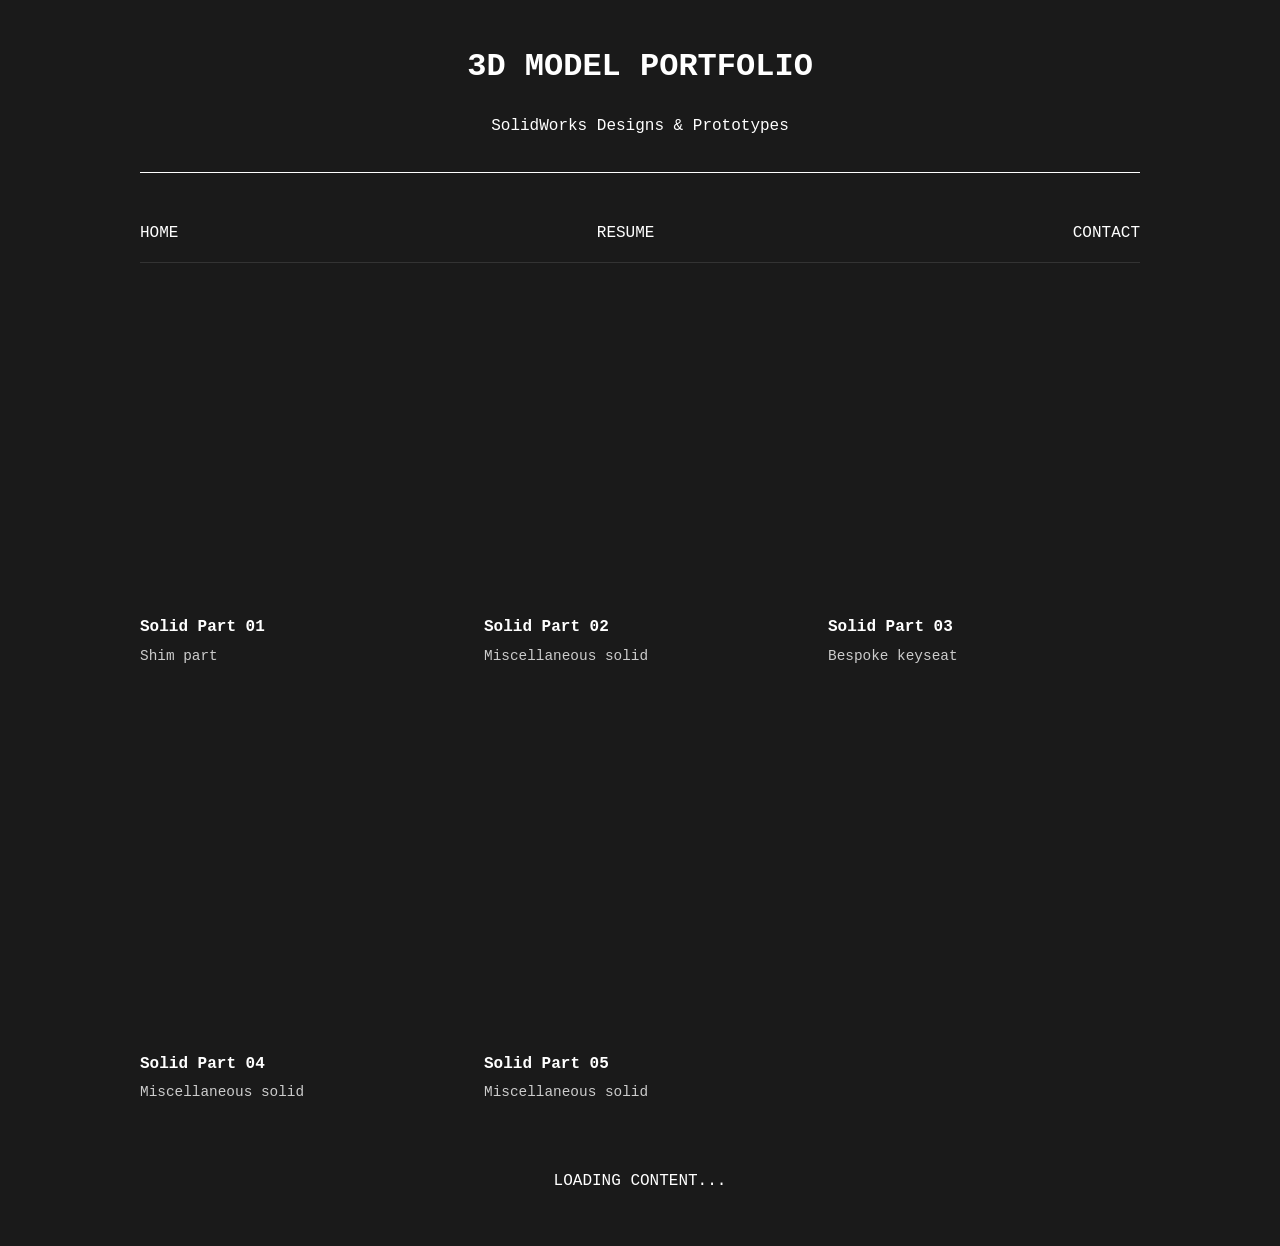
==== 3dModels.html @ 831f5226 "Buncha stuff related to portfolio data Mostly adding the 3d model page, and an about me" ====
<!DOCTYPE html>
<html>
<head>
    <style>
        body {
            background-color: #1a1a1a;
            color: #ffffff;
            font-family: 'Roboto Mono', monospace;
            line-height: 1.6;
            margin: 0;
            padding: 20px;
        }
        
        .container {
            max-width: 1000px;
            margin: 0 auto;
        }
        
        header {
            border-bottom: 1px solid #ffffff;
            margin-bottom: 2rem;
            padding-bottom: 1rem;
            text-align: center;
        }
        
        h1, h2, h3 {
            color: #ffffff;
        }
        
        .gallery {
            display: grid;
            grid-template-columns: repeat(auto-fill, minmax(300px, 1fr));
            gap: 2rem;
        }
        
        .model-card {
            display: flex;
            flex-direction: column;
            margin-bottom: 2rem;
        }
        
        .model-image {
            width: 100%;
            aspect-ratio: 1/1;
            margin-bottom: 0.5rem;
            /* Default background color as fallback */
            background-color: #ff0000;
        }
        
        .model-title {
            font-weight: bold;
            margin-bottom: 0.25rem;
        }
        
        .model-description {
            font-size: 0.9rem;
            color: #cccccc;
        }
        
        .loading {
            text-align: center;
            padding: 2rem;
            display: none;
        }
        
        .nav-bar {
            display: flex;
            justify-content: space-between;
            padding: 1rem 0;
            border-bottom: 1px solid #333333;
            margin-bottom: 2rem;
        }
        
        .nav-link {
            color: #ffffff;
            text-decoration: none;
        }
        
        .nav-link:hover {
            text-decoration: underline;
        }
        
        @media (max-width: 600px) {
            .gallery {
                grid-template-columns: 1fr;
            }
        }
    </style>
</head>
<body>
    <div class="container">
        <header>
            <h1>3D MODEL PORTFOLIO</h1>
            <p>SolidWorks Designs &amp; Prototypes</p>
        </header>
        
        <div class="nav-bar">
            <a href="#" class="nav-link">HOME</a>
            <a href="#" class="nav-link">RESUME</a>
            <a href="#" class="nav-link">CONTACT</a>
        </div>

        <div class="gallery" id="modelGallery">
            <!-- Initial models loaded here -->
        </div>
        
        <div class="loading" id="loadingIndicator">
            LOADING CONTENT...
        </div>
    </div>

    <script>
        // Model data (adjust image paths as needed)
        const allModels = [
            { title: "Solid Part 01", description: "Shim part", image: "Assets_Pics_Port/modell1.png" },
            { title: "Solid Part 02", description: "Miscellaneous solid", image: "Assets_Pics_Port/modell2.png" },
            { title: "Solid Part 03", description: "Bespoke keyseat", image: "Assets_Pics_Port/modell3.png" },
            { title: "Solid Part 04", description: "Miscellaneous solid", image: "Assets_Pics_Port/modell4.png" },
            { title: "Solid Part 05", description: "Miscellaneous solid", image: "Assets_Pics_Port/modell5.png" },
            { title: "Solid Part 06", description: "Miscellaneous solid", image: "Assets_Pics_Port/modell6.png" },
            { title: "Solid Part 07", description: "Rocker arm type part", image: "Assets_Pics_Port/modell7.png" },
            { title: "Solid Part 08", description: "Miscellaneous solid", image: "Assets_Pics_Port/modell8.png" },
            { title: "Solid Part 09", description: "Roller stud part", image: "Assets_Pics_Port/modell9.png" },
            { title: "Solid Part 10", description: "Personal name text", image: "Assets_Pics_Port/modell10.png" }
        ];
        
        let currentIndex = 0;
        const itemsPerPage = 5;
        const gallery = document.getElementById('modelGallery');
        const loadingIndicator = document.getElementById('loadingIndicator');
        
        // Load initial models
        loadMoreModels();
        
        // Function to create and append model cards
        function loadMoreModels() {
            if (currentIndex >= allModels.length) return;
            
            const fragment = document.createDocumentFragment();
            const endIndex = Math.min(currentIndex + itemsPerPage, allModels.length);
            
            for (let i = currentIndex; i < endIndex; i++) {
                const model = allModels[i];
                
                const card = document.createElement('div');
                card.className = 'model-card';
                
                const image = document.createElement('div');
                image.className = 'model-image';
                
                // Set the custom background image if provided
                if (model.image) {
                    image.style.backgroundImage = "url(" + model.image + ")";
                    image.style.backgroundSize = "cover";
                    image.style.backgroundPosition = "center";
                    image.style.backgroundColor = "transparent"; // Remove default fallback color
                }
                
                const title = document.createElement('div');
                title.className = 'model-title';
                title.textContent = model.title;
                
                const description = document.createElement('div');
                description.className = 'model-description';
                description.textContent = model.description;
                
                card.appendChild(image);
                card.appendChild(title);
                card.appendChild(description);
                
                fragment.appendChild(card);
            }
            
            gallery.appendChild(fragment);
            currentIndex = endIndex;
        }
        
        // Infinite scroll implementation
        window.addEventListener('scroll', () => {
            const { scrollTop, scrollHeight, clientHeight } = document.documentElement;
            if (scrollTop + clientHeight >= scrollHeight - 5) {
                loadingIndicator.style.display = 'block';
                // Simulate loading delay
                setTimeout(() => {
                    loadMoreModels();
                    loadingIndicator.style.display = 'none';
                }, 800);
            }
        });
    </script>
</body>
</html>
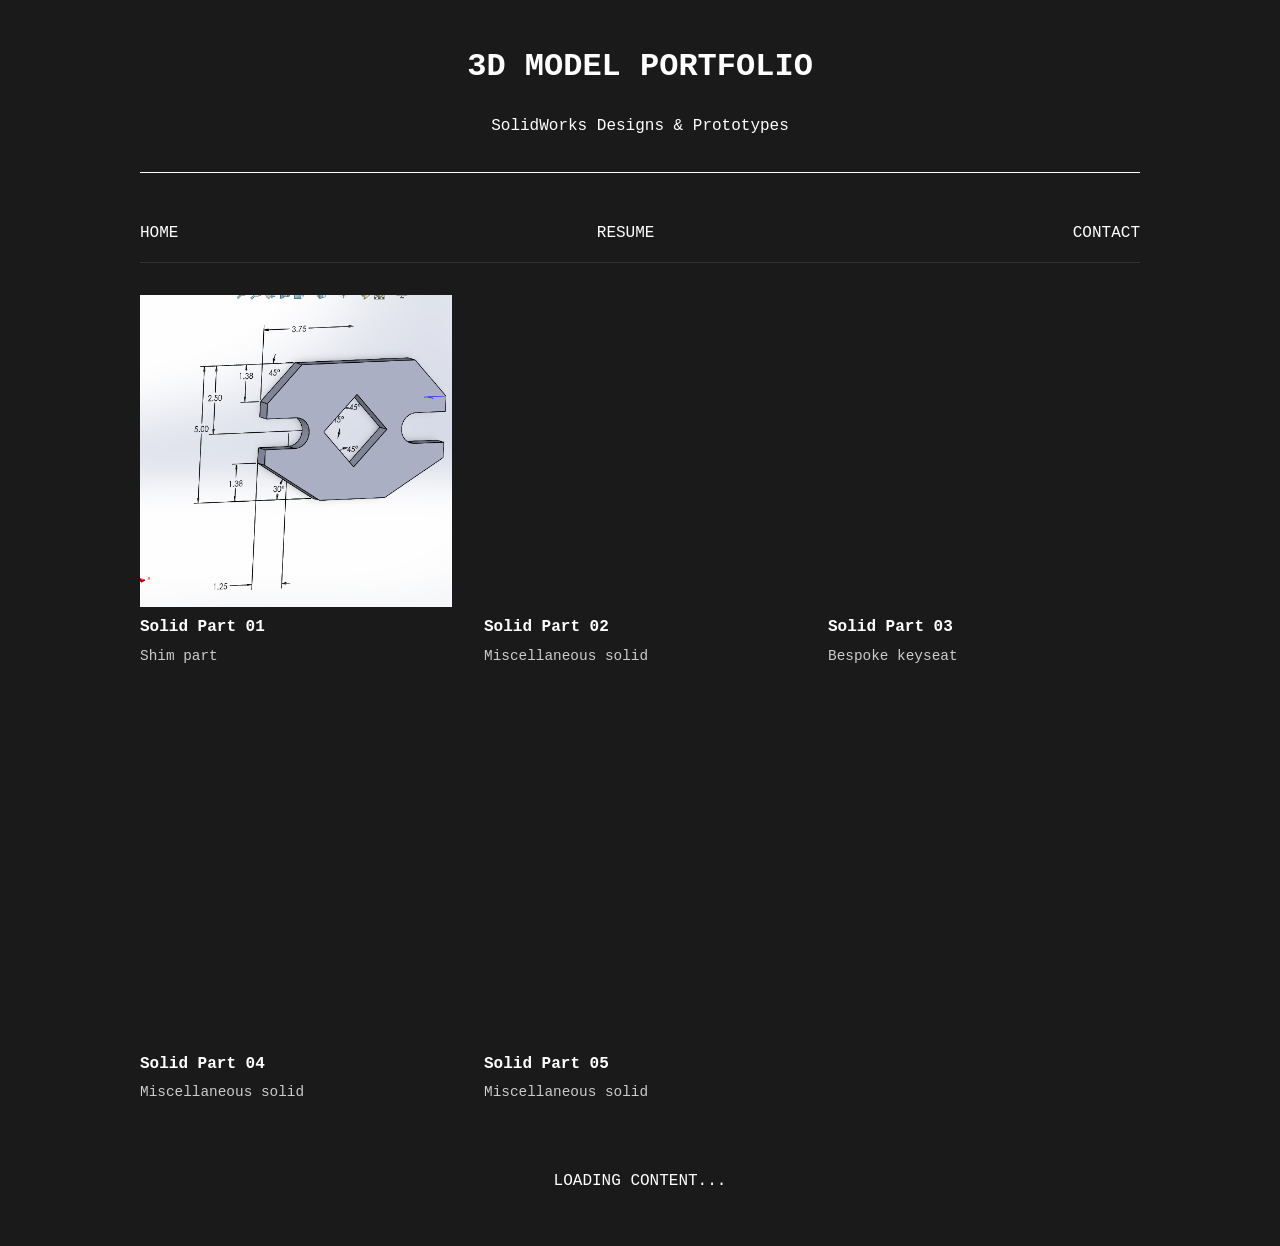
==== commit 2c742757: "Update 3dModels.html" ====
--- a/3dModels.html
+++ b/3dModels.html
@@ -112,16 +112,16 @@
     <script>
         // Model data (adjust image paths as needed)
         const allModels = [
-            { title: "Solid Part 01", description: "Shim part", image: "Assets_Pics_Port/modell1.png" },
-            { title: "Solid Part 02", description: "Miscellaneous solid", image: "Assets_Pics_Port/modell2.png" },
-            { title: "Solid Part 03", description: "Bespoke keyseat", image: "Assets_Pics_Port/modell3.png" },
-            { title: "Solid Part 04", description: "Miscellaneous solid", image: "Assets_Pics_Port/modell4.png" },
-            { title: "Solid Part 05", description: "Miscellaneous solid", image: "Assets_Pics_Port/modell5.png" },
-            { title: "Solid Part 06", description: "Miscellaneous solid", image: "Assets_Pics_Port/modell6.png" },
-            { title: "Solid Part 07", description: "Rocker arm type part", image: "Assets_Pics_Port/modell7.png" },
-            { title: "Solid Part 08", description: "Miscellaneous solid", image: "Assets_Pics_Port/modell8.png" },
-            { title: "Solid Part 09", description: "Roller stud part", image: "Assets_Pics_Port/modell9.png" },
-            { title: "Solid Part 10", description: "Personal name text", image: "Assets_Pics_Port/modell10.png" }
+            { title: "Solid Part 01", description: "Shim part", image: "./Assets_Pics_Port/modell1.PNG" },
+            { title: "Solid Part 02", description: "Miscellaneous solid", image: "./Assets_Pics_Port/modell2.png" },
+            { title: "Solid Part 03", description: "Bespoke keyseat", image: "./Assets_Pics_Port/modell3.png" },
+            { title: "Solid Part 04", description: "Miscellaneous solid", image: "./Assets_Pics_Port/modell4.png" },
+            { title: "Solid Part 05", description: "Miscellaneous solid", image: "./Assets_Pics_Port/modell5.png" },
+            { title: "Solid Part 06", description: "Miscellaneous solid", image: "./Assets_Pics_Port/modell6.png" },
+            { title: "Solid Part 07", description: "Rocker arm type part", image: "./Assets_Pics_Port/modell7.png" },
+            { title: "Solid Part 08", description: "Miscellaneous solid", image: "./Assets_Pics_Port/modell8.png" },
+            { title: "Solid Part 09", description: "Roller stud part", image: "./Assets_Pics_Port/modell9.png" },
+            { title: "Solid Part 10", description: "Personal name text", image: "./Assets_Pics_Port/modell10.png" }
         ];
         
         let currentIndex = 0;
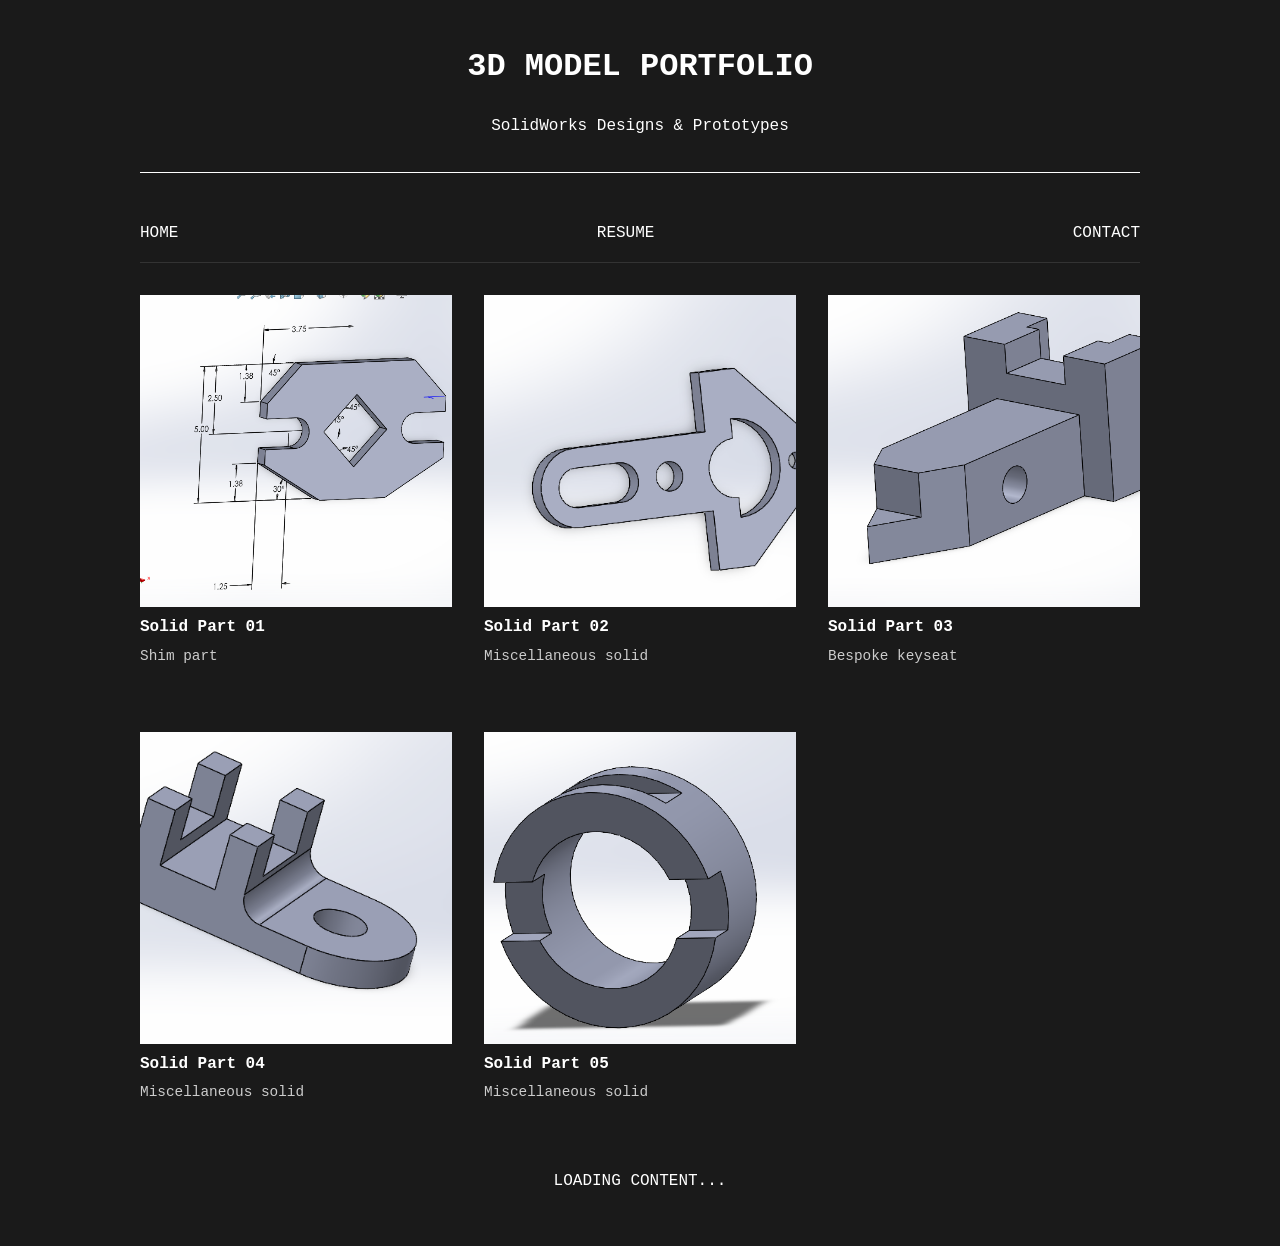
==== commit 4161a403: "Update 3dModels.html" ====
--- a/3dModels.html
+++ b/3dModels.html
@@ -113,15 +113,15 @@
         // Model data (adjust image paths as needed)
         const allModels = [
             { title: "Solid Part 01", description: "Shim part", image: "./Assets_Pics_Port/modell1.PNG" },
-            { title: "Solid Part 02", description: "Miscellaneous solid", image: "./Assets_Pics_Port/modell2.png" },
-            { title: "Solid Part 03", description: "Bespoke keyseat", image: "./Assets_Pics_Port/modell3.png" },
-            { title: "Solid Part 04", description: "Miscellaneous solid", image: "./Assets_Pics_Port/modell4.png" },
-            { title: "Solid Part 05", description: "Miscellaneous solid", image: "./Assets_Pics_Port/modell5.png" },
-            { title: "Solid Part 06", description: "Miscellaneous solid", image: "./Assets_Pics_Port/modell6.png" },
-            { title: "Solid Part 07", description: "Rocker arm type part", image: "./Assets_Pics_Port/modell7.png" },
-            { title: "Solid Part 08", description: "Miscellaneous solid", image: "./Assets_Pics_Port/modell8.png" },
-            { title: "Solid Part 09", description: "Roller stud part", image: "./Assets_Pics_Port/modell9.png" },
-            { title: "Solid Part 10", description: "Personal name text", image: "./Assets_Pics_Port/modell10.png" }
+            { title: "Solid Part 02", description: "Miscellaneous solid", image: "./Assets_Pics_Port/modell2.PNG" },
+            { title: "Solid Part 03", description: "Bespoke keyseat", image: "./Assets_Pics_Port/modell3.PNG" },
+            { title: "Solid Part 04", description: "Miscellaneous solid", image: "./Assets_Pics_Port/modell4.PNG" },
+            { title: "Solid Part 05", description: "Miscellaneous solid", image: "./Assets_Pics_Port/modell5.PNG" },
+            { title: "Solid Part 06", description: "Miscellaneous solid", image: "./Assets_Pics_Port/modell6.PNG" },
+            { title: "Solid Part 07", description: "Rocker arm type part", image: "./Assets_Pics_Port/modell7.PNG" },
+            { title: "Solid Part 08", description: "Miscellaneous solid", image: "./Assets_Pics_Port/modell8.PNG" },
+            { title: "Solid Part 09", description: "Roller stud part", image: "./Assets_Pics_Port/modell9.PNG" },
+            { title: "Solid Part 10", description: "Personal name text", image: "./Assets_Pics_Port/modell10.PNG" }
         ];
         
         let currentIndex = 0;
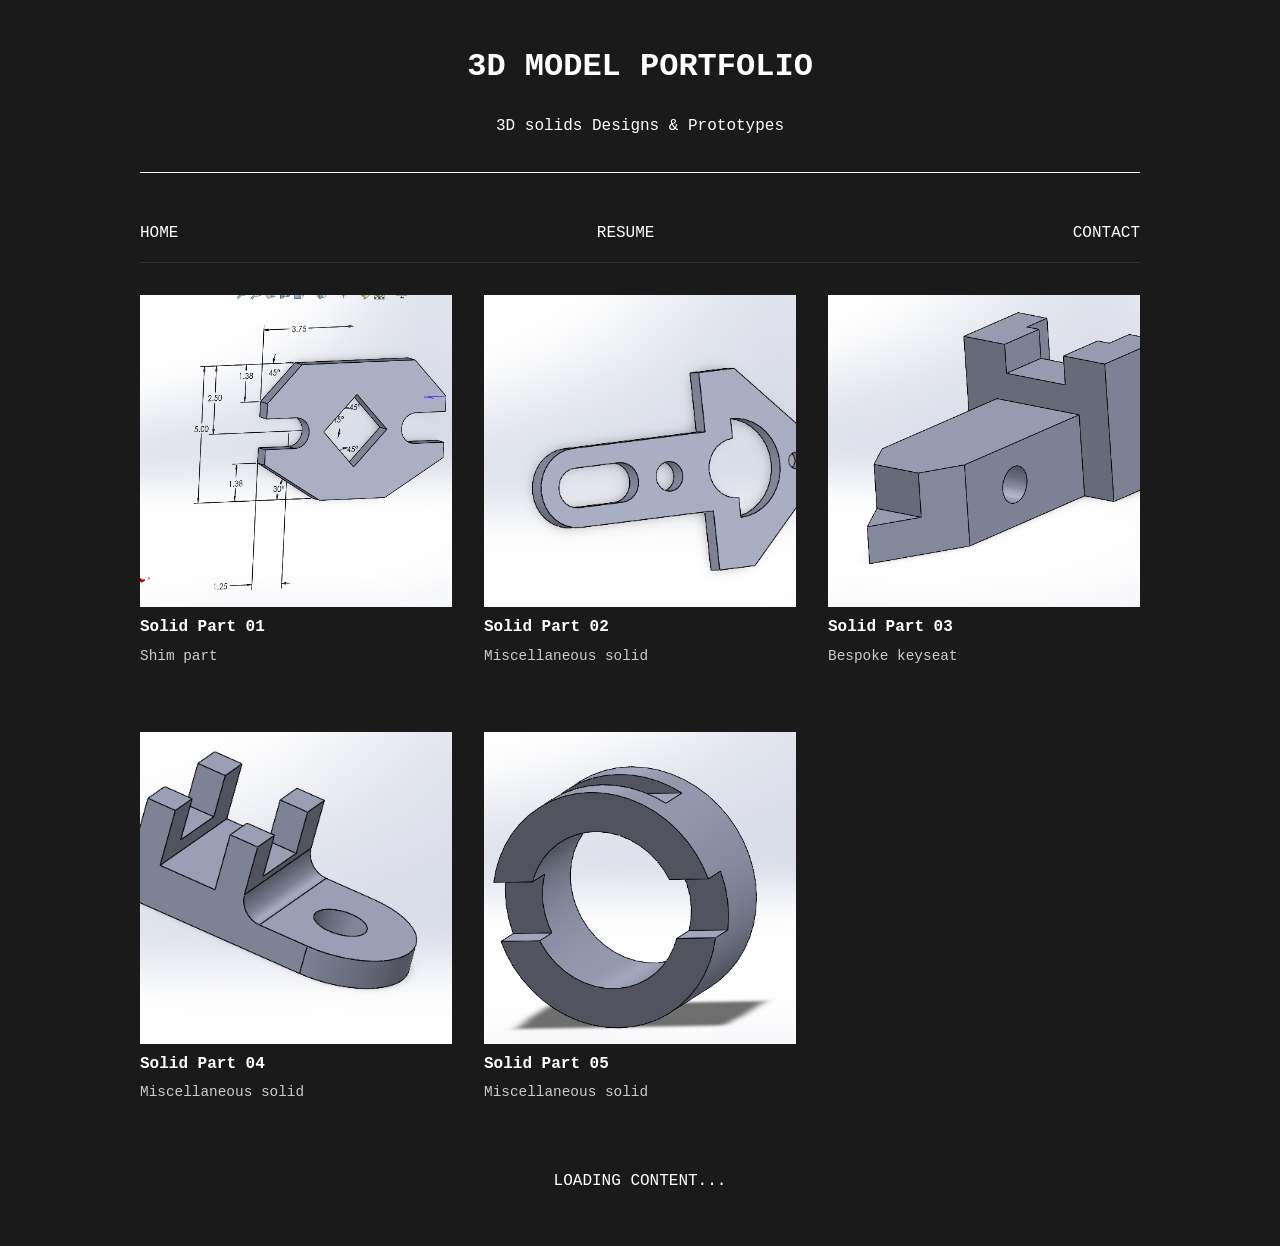
==== commit 8078996c: "Minor corrections" ====
--- a/3dModels.html
+++ b/3dModels.html
@@ -91,7 +91,7 @@
     <div class="container">
         <header>
             <h1>3D MODEL PORTFOLIO</h1>
-            <p>SolidWorks Designs &amp; Prototypes</p>
+            <p>3D solids Designs &amp; Prototypes</p>
         </header>
         
         <div class="nav-bar">
